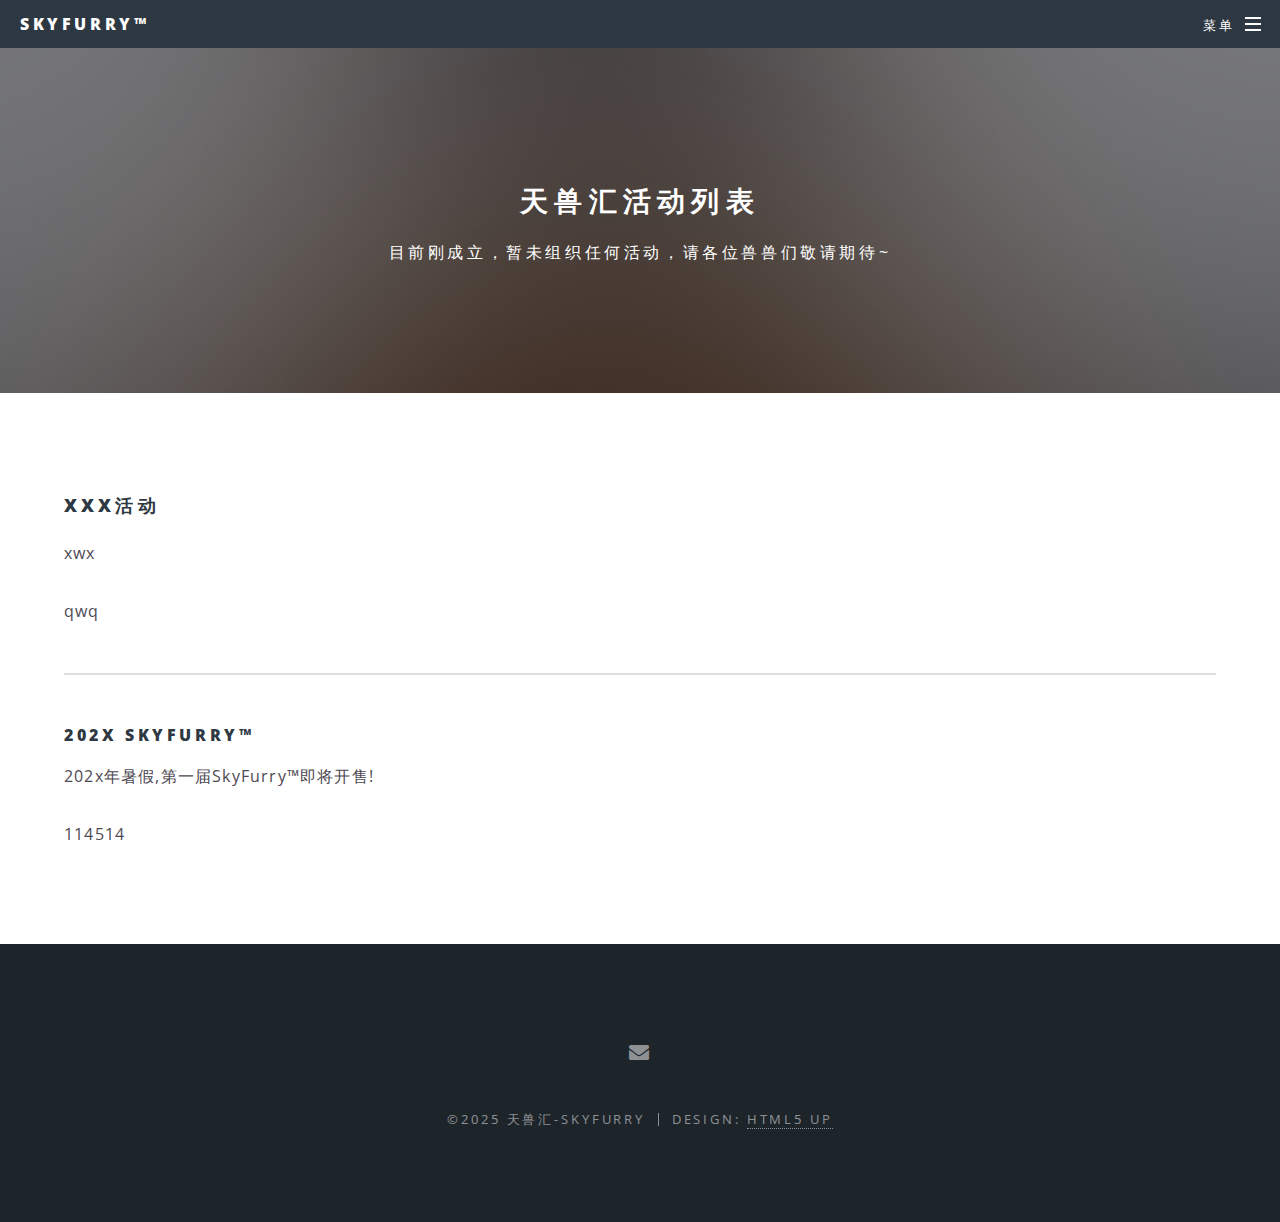
==== events.html @ ba23d1d7 "Update" ====
<!DOCTYPE HTML>
<!--
	Spectral by HTML5 UP
	html5up.net | @ajlkn
	Free for personal and commercial use under the CCA 3.0 license (html5up.net/license)
-->
<html>
	<head>
		<title>Generic - Spectral by HTML5 UP</title>
		<meta charset="utf-8" />
		<meta name="viewport" content="width=device-width, initial-scale=1, user-scalable=no" />
		<link rel="stylesheet" href="assets/css/main.css" />
		<noscript><link rel="stylesheet" href="assets/css/noscript.css" /></noscript>
	</head>
	<body class="is-preload">

		<!-- Page Wrapper -->
			<div id="page-wrapper">

				<!-- Header -->
					<header id="header">
						<h1><a href="index.html">SkyFurry™</a></h1>
						<nav id="nav">
							<ul>
								<li class="special">
									<a href="#menu" class="menuToggle"><span>菜单</span></a>
									<div id="menu">
										<ul>
											<li><a href="index.html">主页</a></li>
											<li><a href="events.html">活动</a></li>
											<li><a href="/photo">官方返图</a></li>
											<li><a href="#">关于我们</a></li>
										</ul>
									</div>
								</li>
							</ul>
						</nav>
					</header>

				<!-- Main -->
					<article id="main">
						<header>
							<h2>天兽汇活动列表</h2>
							<p>目前刚成立，暂未组织任何活动，请各位兽兽们敬请期待~</p>
						</header>
						<section class="wrapper style5">
							<div class="inner">

								<h3>xxx活动</h3>
								<p>xwx</p>

								<p>qwq</p>

								<hr />

								<h4>202x SkyFurry™</h4>
								<p>202x年暑假,第一届SkyFurry™即将开售!</p>

								<p>114514</p>

							</div>
						</section>
					</article>

				<!-- Footer -->
				<footer id="footer">
					<ul class="icons">
						<li><a href="mailto:tiking@skyfurry.cn" class="icon solid fa-envelope"><span class="label">Email</span></a></li>
					</ul>
					<ul class="copyright">
						<li>&copy;2025 天兽汇-SkyFurry</li><li>Design: <a href="http://html5up.net">HTML5 UP</a></li>
					</ul>
				</footer>

			</div>

		<!-- Scripts -->
			<script src="assets/js/jquery.min.js"></script>
			<script src="assets/js/jquery.scrollex.min.js"></script>
			<script src="assets/js/jquery.scrolly.min.js"></script>
			<script src="assets/js/browser.min.js"></script>
			<script src="assets/js/breakpoints.min.js"></script>
			<script src="assets/js/util.js"></script>
			<script src="assets/js/main.js"></script>

	</body>
</html>
---- assets/css/main.css ----
@import url(fontawesome-all.min.css);
@import url("https://fonts.googleapis.com/css?family=Open+Sans:400,400italic,600,600italic,800,800italic");

/*
	Spectral by HTML5 UP
	html5up.net | @ajlkn
	Free for personal and commercial use under the CCA 3.0 license (html5up.net/license)
*/

html, body, div, span, applet, object,
iframe, h1, h2, h3, h4, h5, h6, p, blockquote,
pre, a, abbr, acronym, address, big, cite,
code, del, dfn, em, img, ins, kbd, q, s, samp,
small, strike, strong, sub, sup, tt, var, b,
u, i, center, dl, dt, dd, ol, ul, li, fieldset,
form, label, legend, table, caption, tbody,
tfoot, thead, tr, th, td, article, aside,
canvas, details, embed, figure, figcaption,
footer, header, hgroup, menu, nav, output, ruby,
section, summary, time, mark, audio, video {
	margin: 0;
	padding: 0;
	border: 0;
	font-size: 100%;
	font: inherit;
	vertical-align: baseline;}

article, aside, details, figcaption, figure,
footer, header, hgroup, menu, nav, section {
	display: block;}

body {
	line-height: 1;
}

ol, ul {
	list-style: none;
}

blockquote, q {
	quotes: none;
}

	blockquote:before, blockquote:after, q:before, q:after {
		content: '';
		content: none;
	}

table {
	border-collapse: collapse;
	border-spacing: 0;
}

body {
	-webkit-text-size-adjust: none;
}

mark {
	background-color: transparent;
	color: inherit;
}

input::-moz-focus-inner {
	border: 0;
	padding: 0;
}

input, select, textarea {
	-moz-appearance: none;
	-webkit-appearance: none;
	-ms-appearance: none;
	appearance: none;
}

/* Basic */

	@-ms-viewport {
		width: device-width;
	}

	html {
		box-sizing: border-box;
	}

	*, *:before, *:after {
		box-sizing: inherit;
	}

	body {
		background: #2e3842;
	}

		body.is-preload *, body.is-preload *:before, body.is-preload *:after {
			-moz-animation: none !important;
			-webkit-animation: none !important;
			-ms-animation: none !important;
			animation: none !important;
			-moz-transition: none !important;
			-webkit-transition: none !important;
			-ms-transition: none !important;
			transition: none !important;
		}

	body, input, select, textarea {
		color: #fff;
		font-family: "Open Sans", Helvetica, sans-serif;
		font-size: 15pt;
		font-weight: 400;
		letter-spacing: 0.075em;
		line-height: 1.65em;
	}

		@media screen and (max-width: 1680px) {

			body, input, select, textarea {
				font-size: 13pt;
			}

		}

		@media screen and (max-width: 1280px) {

			body, input, select, textarea {
				font-size: 12pt;
			}

		}

		@media screen and (max-width: 736px) {

			body, input, select, textarea {
				font-size: 11pt;
				letter-spacing: 0.0375em;
			}

		}

	a {
		-moz-transition: color 0.2s ease, border-bottom-color 0.2s ease;
		-webkit-transition: color 0.2s ease, border-bottom-color 0.2s ease;
		-ms-transition: color 0.2s ease, border-bottom-color 0.2s ease;
		transition: color 0.2s ease, border-bottom-color 0.2s ease;
		border-bottom: dotted 1px;
		color: inherit;
		text-decoration: none;
	}

		a:hover {
			border-bottom-color: transparent;
		}

	strong, b {
		color: #fff;
		font-weight: 600;
	}

	em, i {
		font-style: italic;
	}

	p {
		margin: 0 0 2em 0;
	}

	h1, h2, h3, h4, h5, h6 {
		color: #fff;
		font-weight: 800;
		letter-spacing: 0.225em;
		line-height: 1em;
		margin: 0 0 1em 0;
		text-transform: uppercase;
	}

		h1 a, h2 a, h3 a, h4 a, h5 a, h6 a {
			color: inherit;
			text-decoration: none;
		}

	h2 {
		font-size: 1.35em;
		line-height: 1.75em;
	}

		@media screen and (max-width: 736px) {

			h2 {
				font-size: 1.1em;
				line-height: 1.65em;
			}

		}

	h3 {
		font-size: 1.15em;
		line-height: 1.75em;
	}

		@media screen and (max-width: 736px) {

			h3 {
				font-size: 1em;
				line-height: 1.65em;
			}

		}

	h4 {
		font-size: 1em;
		line-height: 1.5em;
	}

	h5 {
		font-size: 0.8em;
		line-height: 1.5em;
	}

	h6 {
		font-size: 0.7em;
		line-height: 1.5em;
	}

	sub {
		font-size: 0.8em;
		position: relative;
		top: 0.5em;
	}

	sup {
		font-size: 0.8em;
		position: relative;
		top: -0.5em;
	}

	hr {
		border: 0;
		border-bottom: solid 2px #fff;
		margin: 3em 0;
	}

		hr.major {
			margin: 4.5em 0;
		}

	blockquote {
		border-left: solid 4px #fff;
		font-style: italic;
		margin: 0 0 2em 0;
		padding: 0.5em 0 0.5em 2em;
	}

	code {
		background: rgba(144, 144, 144, 0.25);
		border-radius: 3px;
		font-family: "Courier New", monospace;
		font-size: 0.9em;
		letter-spacing: 0;
		margin: 0 0.25em;
		padding: 0.25em 0.65em;
	}

	pre {
		-webkit-overflow-scrolling: touch;
		font-family: "Courier New", monospace;
		font-size: 0.9em;
		margin: 0 0 2em 0;
	}

		pre code {
			display: block;
			line-height: 1.75em;
			padding: 1em 1.5em;
			overflow-x: auto;
		}

	.align-left {
		text-align: left;
	}

	.align-center {
		text-align: center;
	}

	.align-right {
		text-align: right;
	}

/* Row */

	.row {
		display: flex;
		flex-wrap: wrap;
		box-sizing: border-box;
		align-items: stretch;
	}

		.row > * {
			box-sizing: border-box;
		}

		.row.gtr-uniform > * > :last-child {
			margin-bottom: 0;
		}

		.row.aln-left {
			justify-content: flex-start;
		}

		.row.aln-center {
			justify-content: center;
		}

		.row.aln-right {
			justify-content: flex-end;
		}

		.row.aln-top {
			align-items: flex-start;
		}

		.row.aln-middle {
			align-items: center;
		}

		.row.aln-bottom {
			align-items: flex-end;
		}

		.row > .imp {
			order: -1;
		}

		.row > .col-1 {
			width: 8.33333%;
		}

		.row > .off-1 {
			margin-left: 8.33333%;
		}

		.row > .col-2 {
			width: 16.66667%;
		}

		.row > .off-2 {
			margin-left: 16.66667%;
		}

		.row > .col-3 {
			width: 25%;
		}

		.row > .off-3 {
			margin-left: 25%;
		}

		.row > .col-4 {
			width: 33.33333%;
		}

		.row > .off-4 {
			margin-left: 33.33333%;
		}

		.row > .col-5 {
			width: 41.66667%;
		}

		.row > .off-5 {
			margin-left: 41.66667%;
		}

		.row > .col-6 {
			width: 50%;
		}

		.row > .off-6 {
			margin-left: 50%;
		}

		.row > .col-7 {
			width: 58.33333%;
		}

		.row > .off-7 {
			margin-left: 58.33333%;
		}

		.row > .col-8 {
			width: 66.66667%;
		}

		.row > .off-8 {
			margin-left: 66.66667%;
		}

		.row > .col-9 {
			width: 75%;
		}

		.row > .off-9 {
			margin-left: 75%;
		}

		.row > .col-10 {
			width: 83.33333%;
		}

		.row > .off-10 {
			margin-left: 83.33333%;
		}

		.row > .col-11 {
			width: 91.66667%;
		}

		.row > .off-11 {
			margin-left: 91.66667%;
		}

		.row > .col-12 {
			width: 100%;
		}

		.row > .off-12 {
			margin-left: 100%;
		}

		.row.gtr-0 {
			margin-top: 0;
			margin-left: 0em;
		}

			.row.gtr-0 > * {
				padding: 0 0 0 0em;
			}

			.row.gtr-0.gtr-uniform {
				margin-top: 0em;
			}

				.row.gtr-0.gtr-uniform > * {
					padding-top: 0em;
				}

		.row.gtr-25 {
			margin-top: 0;
			margin-left: -0.375em;
		}

			.row.gtr-25 > * {
				padding: 0 0 0 0.375em;
			}

			.row.gtr-25.gtr-uniform {
				margin-top: -0.375em;
			}

				.row.gtr-25.gtr-uniform > * {
					padding-top: 0.375em;
				}

		.row.gtr-50 {
			margin-top: 0;
			margin-left: -0.75em;
		}

			.row.gtr-50 > * {
				padding: 0 0 0 0.75em;
			}

			.row.gtr-50.gtr-uniform {
				margin-top: -0.75em;
			}

				.row.gtr-50.gtr-uniform > * {
					padding-top: 0.75em;
				}

		.row {
			margin-top: 0;
			margin-left: -1.5em;
		}

			.row > * {
				padding: 0 0 0 1.5em;
			}

			.row.gtr-uniform {
				margin-top: -1.5em;
			}

				.row.gtr-uniform > * {
					padding-top: 1.5em;
				}

		.row.gtr-150 {
			margin-top: 0;
			margin-left: -2.25em;
		}

			.row.gtr-150 > * {
				padding: 0 0 0 2.25em;
			}

			.row.gtr-150.gtr-uniform {
				margin-top: -2.25em;
			}

				.row.gtr-150.gtr-uniform > * {
					padding-top: 2.25em;
				}

		.row.gtr-200 {
			margin-top: 0;
			margin-left: -3em;
		}

			.row.gtr-200 > * {
				padding: 0 0 0 3em;
			}

			.row.gtr-200.gtr-uniform {
				margin-top: -3em;
			}

				.row.gtr-200.gtr-uniform > * {
					padding-top: 3em;
				}

		@media screen and (max-width: 1680px) {

			.row {
				display: flex;
				flex-wrap: wrap;
				box-sizing: border-box;
				align-items: stretch;
			}

				.row > * {
					box-sizing: border-box;
				}

				.row.gtr-uniform > * > :last-child {
					margin-bottom: 0;
				}

				.row.aln-left {
					justify-content: flex-start;
				}

				.row.aln-center {
					justify-content: center;
				}

				.row.aln-right {
					justify-content: flex-end;
				}

				.row.aln-top {
					align-items: flex-start;
				}

				.row.aln-middle {
					align-items: center;
				}

				.row.aln-bottom {
					align-items: flex-end;
				}

				.row > .imp-xlarge {
					order: -1;
				}

				.row > .col-1-xlarge {
					width: 8.33333%;
				}

				.row > .off-1-xlarge {
					margin-left: 8.33333%;
				}

				.row > .col-2-xlarge {
					width: 16.66667%;
				}

				.row > .off-2-xlarge {
					margin-left: 16.66667%;
				}

				.row > .col-3-xlarge {
					width: 25%;
				}

				.row > .off-3-xlarge {
					margin-left: 25%;
				}

				.row > .col-4-xlarge {
					width: 33.33333%;
				}

				.row > .off-4-xlarge {
					margin-left: 33.33333%;
				}

				.row > .col-5-xlarge {
					width: 41.66667%;
				}

				.row > .off-5-xlarge {
					margin-left: 41.66667%;
				}

				.row > .col-6-xlarge {
					width: 50%;
				}

				.row > .off-6-xlarge {
					margin-left: 50%;
				}

				.row > .col-7-xlarge {
					width: 58.33333%;
				}

				.row > .off-7-xlarge {
					margin-left: 58.33333%;
				}

				.row > .col-8-xlarge {
					width: 66.66667%;
				}

				.row > .off-8-xlarge {
					margin-left: 66.66667%;
				}

				.row > .col-9-xlarge {
					width: 75%;
				}

				.row > .off-9-xlarge {
					margin-left: 75%;
				}

				.row > .col-10-xlarge {
					width: 83.33333%;
				}

				.row > .off-10-xlarge {
					margin-left: 83.33333%;
				}

				.row > .col-11-xlarge {
					width: 91.66667%;
				}

				.row > .off-11-xlarge {
					margin-left: 91.66667%;
				}

				.row > .col-12-xlarge {
					width: 100%;
				}

				.row > .off-12-xlarge {
					margin-left: 100%;
				}

				.row.gtr-0 {
					margin-top: 0;
					margin-left: 0em;
				}

					.row.gtr-0 > * {
						padding: 0 0 0 0em;
					}

					.row.gtr-0.gtr-uniform {
						margin-top: 0em;
					}

						.row.gtr-0.gtr-uniform > * {
							padding-top: 0em;
						}

				.row.gtr-25 {
					margin-top: 0;
					margin-left: -0.375em;
				}

					.row.gtr-25 > * {
						padding: 0 0 0 0.375em;
					}

					.row.gtr-25.gtr-uniform {
						margin-top: -0.375em;
					}

						.row.gtr-25.gtr-uniform > * {
							padding-top: 0.375em;
						}

				.row.gtr-50 {
					margin-top: 0;
					margin-left: -0.75em;
				}

					.row.gtr-50 > * {
						padding: 0 0 0 0.75em;
					}

					.row.gtr-50.gtr-uniform {
						margin-top: -0.75em;
					}

						.row.gtr-50.gtr-uniform > * {
							padding-top: 0.75em;
						}

				.row {
					margin-top: 0;
					margin-left: -1.5em;
				}

					.row > * {
						padding: 0 0 0 1.5em;
					}

					.row.gtr-uniform {
						margin-top: -1.5em;
					}

						.row.gtr-uniform > * {
							padding-top: 1.5em;
						}

				.row.gtr-150 {
					margin-top: 0;
					margin-left: -2.25em;
				}

					.row.gtr-150 > * {
						padding: 0 0 0 2.25em;
					}

					.row.gtr-150.gtr-uniform {
						margin-top: -2.25em;
					}

						.row.gtr-150.gtr-uniform > * {
							padding-top: 2.25em;
						}

				.row.gtr-200 {
					margin-top: 0;
					margin-left: -3em;
				}

					.row.gtr-200 > * {
						padding: 0 0 0 3em;
					}

					.row.gtr-200.gtr-uniform {
						margin-top: -3em;
					}

						.row.gtr-200.gtr-uniform > * {
							padding-top: 3em;
						}

		}

		@media screen and (max-width: 1280px) {

			.row {
				display: flex;
				flex-wrap: wrap;
				box-sizing: border-box;
				align-items: stretch;
			}

				.row > * {
					box-sizing: border-box;
				}

				.row.gtr-uniform > * > :last-child {
					margin-bottom: 0;
				}

				.row.aln-left {
					justify-content: flex-start;
				}

				.row.aln-center {
					justify-content: center;
				}

				.row.aln-right {
					justify-content: flex-end;
				}

				.row.aln-top {
					align-items: flex-start;
				}

				.row.aln-middle {
					align-items: center;
				}

				.row.aln-bottom {
					align-items: flex-end;
				}

				.row > .imp-large {
					order: -1;
				}

				.row > .col-1-large {
					width: 8.33333%;
				}

				.row > .off-1-large {
					margin-left: 8.33333%;
				}

				.row > .col-2-large {
					width: 16.66667%;
				}

				.row > .off-2-large {
					margin-left: 16.66667%;
				}

				.row > .col-3-large {
					width: 25%;
				}

				.row > .off-3-large {
					margin-left: 25%;
				}

				.row > .col-4-large {
					width: 33.33333%;
				}

				.row > .off-4-large {
					margin-left: 33.33333%;
				}

				.row > .col-5-large {
					width: 41.66667%;
				}

				.row > .off-5-large {
					margin-left: 41.66667%;
				}

				.row > .col-6-large {
					width: 50%;
				}

				.row > .off-6-large {
					margin-left: 50%;
				}

				.row > .col-7-large {
					width: 58.33333%;
				}

				.row > .off-7-large {
					margin-left: 58.33333%;
				}

				.row > .col-8-large {
					width: 66.66667%;
				}

				.row > .off-8-large {
					margin-left: 66.66667%;
				}

				.row > .col-9-large {
					width: 75%;
				}

				.row > .off-9-large {
					margin-left: 75%;
				}

				.row > .col-10-large {
					width: 83.33333%;
				}

				.row > .off-10-large {
					margin-left: 83.33333%;
				}

				.row > .col-11-large {
					width: 91.66667%;
				}

				.row > .off-11-large {
					margin-left: 91.66667%;
				}

				.row > .col-12-large {
					width: 100%;
				}

				.row > .off-12-large {
					margin-left: 100%;
				}

				.row.gtr-0 {
					margin-top: 0;
					margin-left: 0em;
				}

					.row.gtr-0 > * {
						padding: 0 0 0 0em;
					}

					.row.gtr-0.gtr-uniform {
						margin-top: 0em;
					}

						.row.gtr-0.gtr-uniform > * {
							padding-top: 0em;
						}

				.row.gtr-25 {
					margin-top: 0;
					margin-left: -0.375em;
				}

					.row.gtr-25 > * {
						padding: 0 0 0 0.375em;
					}

					.row.gtr-25.gtr-uniform {
						margin-top: -0.375em;
					}

						.row.gtr-25.gtr-uniform > * {
							padding-top: 0.375em;
						}

				.row.gtr-50 {
					margin-top: 0;
					margin-left: -0.75em;
				}

					.row.gtr-50 > * {
						padding: 0 0 0 0.75em;
					}

					.row.gtr-50.gtr-uniform {
						margin-top: -0.75em;
					}

						.row.gtr-50.gtr-uniform > * {
							padding-top: 0.75em;
						}

				.row {
					margin-top: 0;
					margin-left: -1.5em;
				}

					.row > * {
						padding: 0 0 0 1.5em;
					}

					.row.gtr-uniform {
						margin-top: -1.5em;
					}

						.row.gtr-uniform > * {
							padding-top: 1.5em;
						}

				.row.gtr-150 {
					margin-top: 0;
					margin-left: -2.25em;
				}

					.row.gtr-150 > * {
						padding: 0 0 0 2.25em;
					}

					.row.gtr-150.gtr-uniform {
						margin-top: -2.25em;
					}

						.row.gtr-150.gtr-uniform > * {
							padding-top: 2.25em;
						}

				.row.gtr-200 {
					margin-top: 0;
					margin-left: -3em;
				}

					.row.gtr-200 > * {
						padding: 0 0 0 3em;
					}

					.row.gtr-200.gtr-uniform {
						margin-top: -3em;
					}

						.row.gtr-200.gtr-uniform > * {
							padding-top: 3em;
						}

		}

		@media screen and (max-width: 980px) {

			.row {
				display: flex;
				flex-wrap: wrap;
				box-sizing: border-box;
				align-items: stretch;
			}

				.row > * {
					box-sizing: border-box;
				}

				.row.gtr-uniform > * > :last-child {
					margin-bottom: 0;
				}

				.row.aln-left {
					justify-content: flex-start;
				}

				.row.aln-center {
					justify-content: center;
				}

				.row.aln-right {
					justify-content: flex-end;
				}

				.row.aln-top {
					align-items: flex-start;
				}

				.row.aln-middle {
					align-items: center;
				}

				.row.aln-bottom {
					align-items: flex-end;
				}

				.row > .imp-medium {
					order: -1;
				}

				.row > .col-1-medium {
					width: 8.33333%;
				}

				.row > .off-1-medium {
					margin-left: 8.33333%;
				}

				.row > .col-2-medium {
					width: 16.66667%;
				}

				.row > .off-2-medium {
					margin-left: 16.66667%;
				}

				.row > .col-3-medium {
					width: 25%;
				}

				.row > .off-3-medium {
					margin-left: 25%;
				}

				.row > .col-4-medium {
					width: 33.33333%;
				}

				.row > .off-4-medium {
					margin-left: 33.33333%;
				}

				.row > .col-5-medium {
					width: 41.66667%;
				}

				.row > .off-5-medium {
					margin-left: 41.66667%;
				}

				.row > .col-6-medium {
					width: 50%;
				}

				.row > .off-6-medium {
					margin-left: 50%;
				}

				.row > .col-7-medium {
					width: 58.33333%;
				}

				.row > .off-7-medium {
					margin-left: 58.33333%;
				}

				.row > .col-8-medium {
					width: 66.66667%;
				}

				.row > .off-8-medium {
					margin-left: 66.66667%;
				}

				.row > .col-9-medium {
					width: 75%;
				}

				.row > .off-9-medium {
					margin-left: 75%;
				}

				.row > .col-10-medium {
					width: 83.33333%;
				}

				.row > .off-10-medium {
					margin-left: 83.33333%;
				}

				.row > .col-11-medium {
					width: 91.66667%;
				}

				.row > .off-11-medium {
					margin-left: 91.66667%;
				}

				.row > .col-12-medium {
					width: 100%;
				}

				.row > .off-12-medium {
					margin-left: 100%;
				}

				.row.gtr-0 {
					margin-top: 0;
					margin-left: 0em;
				}

					.row.gtr-0 > * {
						padding: 0 0 0 0em;
					}

					.row.gtr-0.gtr-uniform {
						margin-top: 0em;
					}

						.row.gtr-0.gtr-uniform > * {
							padding-top: 0em;
						}

				.row.gtr-25 {
					margin-top: 0;
					margin-left: -0.375em;
				}

					.row.gtr-25 > * {
						padding: 0 0 0 0.375em;
					}

					.row.gtr-25.gtr-uniform {
						margin-top: -0.375em;
					}

						.row.gtr-25.gtr-uniform > * {
							padding-top: 0.375em;
						}

				.row.gtr-50 {
					margin-top: 0;
					margin-left: -0.75em;
				}

					.row.gtr-50 > * {
						padding: 0 0 0 0.75em;
					}

					.row.gtr-50.gtr-uniform {
						margin-top: -0.75em;
					}

						.row.gtr-50.gtr-uniform > * {
							padding-top: 0.75em;
						}

				.row {
					margin-top: 0;
					margin-left: -1.5em;
				}

					.row > * {
						padding: 0 0 0 1.5em;
					}

					.row.gtr-uniform {
						margin-top: -1.5em;
					}

						.row.gtr-uniform > * {
							padding-top: 1.5em;
						}

				.row.gtr-150 {
					margin-top: 0;
					margin-left: -2.25em;
				}

					.row.gtr-150 > * {
						padding: 0 0 0 2.25em;
					}

					.row.gtr-150.gtr-uniform {
						margin-top: -2.25em;
					}

						.row.gtr-150.gtr-uniform > * {
							padding-top: 2.25em;
						}

				.row.gtr-200 {
					margin-top: 0;
					margin-left: -3em;
				}

					.row.gtr-200 > * {
						padding: 0 0 0 3em;
					}

					.row.gtr-200.gtr-uniform {
						margin-top: -3em;
					}

						.row.gtr-200.gtr-uniform > * {
							padding-top: 3em;
						}

		}

		@media screen and (max-width: 736px) {

			.row {
				display: flex;
				flex-wrap: wrap;
				box-sizing: border-box;
				align-items: stretch;
			}

				.row > * {
					box-sizing: border-box;
				}

				.row.gtr-uniform > * > :last-child {
					margin-bottom: 0;
				}

				.row.aln-left {
					justify-content: flex-start;
				}

				.row.aln-center {
					justify-content: center;
				}

				.row.aln-right {
					justify-content: flex-end;
				}

				.row.aln-top {
					align-items: flex-start;
				}

				.row.aln-middle {
					align-items: center;
				}

				.row.aln-bottom {
					align-items: flex-end;
				}

				.row > .imp-small {
					order: -1;
				}

				.row > .col-1-small {
					width: 8.33333%;
				}

				.row > .off-1-small {
					margin-left: 8.33333%;
				}

				.row > .col-2-small {
					width: 16.66667%;
				}

				.row > .off-2-small {
					margin-left: 16.66667%;
				}

				.row > .col-3-small {
					width: 25%;
				}

				.row > .off-3-small {
					margin-left: 25%;
				}

				.row > .col-4-small {
					width: 33.33333%;
				}

				.row > .off-4-small {
					margin-left: 33.33333%;
				}

				.row > .col-5-small {
					width: 41.66667%;
				}

				.row > .off-5-small {
					margin-left: 41.66667%;
				}

				.row > .col-6-small {
					width: 50%;
				}

				.row > .off-6-small {
					margin-left: 50%;
				}

				.row > .col-7-small {
					width: 58.33333%;
				}

				.row > .off-7-small {
					margin-left: 58.33333%;
				}

				.row > .col-8-small {
					width: 66.66667%;
				}

				.row > .off-8-small {
					margin-left: 66.66667%;
				}

				.row > .col-9-small {
					width: 75%;
				}

				.row > .off-9-small {
					margin-left: 75%;
				}

				.row > .col-10-small {
					width: 83.33333%;
				}

				.row > .off-10-small {
					margin-left: 83.33333%;
				}

				.row > .col-11-small {
					width: 91.66667%;
				}

				.row > .off-11-small {
					margin-left: 91.66667%;
				}

				.row > .col-12-small {
					width: 100%;
				}

				.row > .off-12-small {
					margin-left: 100%;
				}

				.row.gtr-0 {
					margin-top: 0;
					margin-left: 0em;
				}

					.row.gtr-0 > * {
						padding: 0 0 0 0em;
					}

					.row.gtr-0.gtr-uniform {
						margin-top: 0em;
					}

						.row.gtr-0.gtr-uniform > * {
							padding-top: 0em;
						}

				.row.gtr-25 {
					margin-top: 0;
					margin-left: -0.375em;
				}

					.row.gtr-25 > * {
						padding: 0 0 0 0.375em;
					}

					.row.gtr-25.gtr-uniform {
						margin-top: -0.375em;
					}

						.row.gtr-25.gtr-uniform > * {
							padding-top: 0.375em;
						}

				.row.gtr-50 {
					margin-top: 0;
					margin-left: -0.75em;
				}

					.row.gtr-50 > * {
						padding: 0 0 0 0.75em;
					}

					.row.gtr-50.gtr-uniform {
						margin-top: -0.75em;
					}

						.row.gtr-50.gtr-uniform > * {
							padding-top: 0.75em;
						}

				.row {
					margin-top: 0;
					margin-left: -1.5em;
				}

					.row > * {
						padding: 0 0 0 1.5em;
					}

					.row.gtr-uniform {
						margin-top: -1.5em;
					}

						.row.gtr-uniform > * {
							padding-top: 1.5em;
						}

				.row.gtr-150 {
					margin-top: 0;
					margin-left: -2.25em;
				}

					.row.gtr-150 > * {
						padding: 0 0 0 2.25em;
					}

					.row.gtr-150.gtr-uniform {
						margin-top: -2.25em;
					}

						.row.gtr-150.gtr-uniform > * {
							padding-top: 2.25em;
						}

				.row.gtr-200 {
					margin-top: 0;
					margin-left: -3em;
				}

					.row.gtr-200 > * {
						padding: 0 0 0 3em;
					}

					.row.gtr-200.gtr-uniform {
						margin-top: -3em;
					}

						.row.gtr-200.gtr-uniform > * {
							padding-top: 3em;
						}

		}

		@media screen and (max-width: 480px) {

			.row {
				display: flex;
				flex-wrap: wrap;
				box-sizing: border-box;
				align-items: stretch;
			}

				.row > * {
					box-sizing: border-box;
				}

				.row.gtr-uniform > * > :last-child {
					margin-bottom: 0;
				}

				.row.aln-left {
					justify-content: flex-start;
				}

				.row.aln-center {
					justify-content: center;
				}

				.row.aln-right {
					justify-content: flex-end;
				}

				.row.aln-top {
					align-items: flex-start;
				}

				.row.aln-middle {
					align-items: center;
				}

				.row.aln-bottom {
					align-items: flex-end;
				}

				.row > .imp-xsmall {
					order: -1;
				}

				.row > .col-1-xsmall {
					width: 8.33333%;
				}

				.row > .off-1-xsmall {
					margin-left: 8.33333%;
				}

				.row > .col-2-xsmall {
					width: 16.66667%;
				}

				.row > .off-2-xsmall {
					margin-left: 16.66667%;
				}

				.row > .col-3-xsmall {
					width: 25%;
				}

				.row > .off-3-xsmall {
					margin-left: 25%;
				}

				.row > .col-4-xsmall {
					width: 33.33333%;
				}

				.row > .off-4-xsmall {
					margin-left: 33.33333%;
				}

				.row > .col-5-xsmall {
					width: 41.66667%;
				}

				.row > .off-5-xsmall {
					margin-left: 41.66667%;
				}

				.row > .col-6-xsmall {
					width: 50%;
				}

				.row > .off-6-xsmall {
					margin-left: 50%;
				}

				.row > .col-7-xsmall {
					width: 58.33333%;
				}

				.row > .off-7-xsmall {
					margin-left: 58.33333%;
				}

				.row > .col-8-xsmall {
					width: 66.66667%;
				}

				.row > .off-8-xsmall {
					margin-left: 66.66667%;
				}

				.row > .col-9-xsmall {
					width: 75%;
				}

				.row > .off-9-xsmall {
					margin-left: 75%;
				}

				.row > .col-10-xsmall {
					width: 83.33333%;
				}

				.row > .off-10-xsmall {
					margin-left: 83.33333%;
				}

				.row > .col-11-xsmall {
					width: 91.66667%;
				}

				.row > .off-11-xsmall {
					margin-left: 91.66667%;
				}

				.row > .col-12-xsmall {
					width: 100%;
				}

				.row > .off-12-xsmall {
					margin-left: 100%;
				}

				.row.gtr-0 {
					margin-top: 0;
					margin-left: 0em;
				}

					.row.gtr-0 > * {
						padding: 0 0 0 0em;
					}

					.row.gtr-0.gtr-uniform {
						margin-top: 0em;
					}

						.row.gtr-0.gtr-uniform > * {
							padding-top: 0em;
						}

				.row.gtr-25 {
					margin-top: 0;
					margin-left: -0.375em;
				}

					.row.gtr-25 > * {
						padding: 0 0 0 0.375em;
					}

					.row.gtr-25.gtr-uniform {
						margin-top: -0.375em;
					}

						.row.gtr-25.gtr-uniform > * {
							padding-top: 0.375em;
						}

				.row.gtr-50 {
					margin-top: 0;
					margin-left: -0.75em;
				}

					.row.gtr-50 > * {
						padding: 0 0 0 0.75em;
					}

					.row.gtr-50.gtr-uniform {
						margin-top: -0.75em;
					}

						.row.gtr-50.gtr-uniform > * {
							padding-top: 0.75em;
						}

				.row {
					margin-top: 0;
					margin-left: -1.5em;
				}

					.row > * {
						padding: 0 0 0 1.5em;
					}

					.row.gtr-uniform {
						margin-top: -1.5em;
					}

						.row.gtr-uniform > * {
							padding-top: 1.5em;
						}

				.row.gtr-150 {
					margin-top: 0;
					margin-left: -2.25em;
				}

					.row.gtr-150 > * {
						padding: 0 0 0 2.25em;
					}

					.row.gtr-150.gtr-uniform {
						margin-top: -2.25em;
					}

						.row.gtr-150.gtr-uniform > * {
							padding-top: 2.25em;
						}

				.row.gtr-200 {
					margin-top: 0;
					margin-left: -3em;
				}

					.row.gtr-200 > * {
						padding: 0 0 0 3em;
					}

					.row.gtr-200.gtr-uniform {
						margin-top: -3em;
					}

						.row.gtr-200.gtr-uniform > * {
							padding-top: 3em;
						}

		}

/* Section/Article */

	section.special, article.special {
		text-align: center;
	}

	header p {
		color: rgba(255, 255, 255, 0.5);
		position: relative;
		top: -0.25em;
	}

	header h3 + p {
		font-size: 1.1em;
	}

	header h4 + p,
	header h5 + p,
	header h6 + p {
		font-size: 0.9em;
	}

	header.major {
		margin: 0 0 3.5em 0;
	}

		header.major h2, header.major h3, header.major h4, header.major h5, header.major h6 {
			border-bottom: solid 2px #fff;
			display: inline-block;
			padding-bottom: 1em;
			position: relative;
		}

			header.major h2:after, header.major h3:after, header.major h4:after, header.major h5:after, header.major h6:after {
				content: '';
				display: block;
				height: 1px;
			}

		header.major p {
			color: #fff;
			top: 0;
		}

		@media screen and (max-width: 736px) {

			header.major {
				margin: 0 0 2em 0;
			}

		}

	@media screen and (max-width: 980px) {

		header br {
			display: none;
		}

	}

/* Form */

	form {
		margin: 0 0 2em 0;
	}

	label {
		color: #fff;
		display: block;
		font-size: 0.9em;
		font-weight: 600;
		margin: 0 0 1em 0;
	}

	input[type="text"],
	input[type="password"],
	input[type="email"],
	select,
	textarea {
		-moz-appearance: none;
		-webkit-appearance: none;
		-ms-appearance: none;
		appearance: none;
		background-color: rgba(144, 144, 144, 0.25);
		border-radius: 3px;
		border: none;
		color: inherit;
		display: block;
		outline: 0;
		padding: 0 1em;
		text-decoration: none;
		width: 100%;
	}

		input[type="text"]:invalid,
		input[type="password"]:invalid,
		input[type="email"]:invalid,
		select:invalid,
		textarea:invalid {
			box-shadow: none;
		}

		input[type="text"]:focus,
		input[type="password"]:focus,
		input[type="email"]:focus,
		select:focus,
		textarea:focus {
			box-shadow: 0 0 0 2px #21b2a6;
		}

	select {
		background-size: 1.25em;
		background-repeat: no-repeat;
		background-position: calc(100% - 1em) center;
		height: 2.75em;
		padding-right: 2.75em;
		text-overflow: ellipsis;
	}

		select:focus::-ms-value {
			background-color: transparent;
		}

		select::-ms-expand {
			display: none;
		}

	input[type="text"],
	input[type="password"],
	input[type="email"],
	select {
		height: 2.75em;
	}

	textarea {
		padding: 0.75em 1em;
	}

	input[type="checkbox"],
	input[type="radio"] {
		-moz-appearance: none;
		-webkit-appearance: none;
		-ms-appearance: none;
		appearance: none;
		display: block;
		float: left;
		margin-right: -2em;
		opacity: 0;
		width: 1em;
		z-index: -1;
	}

		input[type="checkbox"] + label,
		input[type="radio"] + label {
			text-decoration: none;
			color: #fff;
			cursor: pointer;
			display: inline-block;
			font-size: 1em;
			font-weight: 400;
			padding-left: 2.4em;
			padding-right: 0.75em;
			position: relative;
		}

			input[type="checkbox"] + label:before,
			input[type="radio"] + label:before {
				-moz-osx-font-smoothing: grayscale;
				-webkit-font-smoothing: antialiased;
				display: inline-block;
				font-style: normal;
				font-variant: normal;
				text-rendering: auto;
				line-height: 1;
				text-transform: none !important;
				font-family: 'Font Awesome 5 Free';
				font-weight: 900;
			}

			input[type="checkbox"] + label:before,
			input[type="radio"] + label:before {
				background: rgba(144, 144, 144, 0.25);
				border-radius: 3px;
				content: '';
				display: inline-block;
				font-size: 0.8em;
				height: 2.0625em;
				left: 0;
				line-height: 2.0625em;
				position: absolute;
				text-align: center;
				top: 0;
				width: 2.0625em;
			}

		input[type="checkbox"]:checked + label:before,
		input[type="radio"]:checked + label:before {
			background: #2e3842;
			color: #fff;
			content: '\f00c';
		}

		input[type="checkbox"]:focus + label:before,
		input[type="radio"]:focus + label:before {
			box-shadow: 0 0 0 2px #21b2a6;
		}

	input[type="checkbox"] + label:before {
		border-radius: 3px;
	}

	input[type="radio"] + label:before {
		border-radius: 100%;
	}

	::-webkit-input-placeholder {
		color: rgba(255, 255, 255, 0.5) !important;
		opacity: 1.0;
	}

	:-moz-placeholder {
		color: rgba(255, 255, 255, 0.5) !important;
		opacity: 1.0;
	}

	::-moz-placeholder {
		color: rgba(255, 255, 255, 0.5) !important;
		opacity: 1.0;
	}

	:-ms-input-placeholder {
		color: rgba(255, 255, 255, 0.5) !important;
		opacity: 1.0;
	}

/* Box */

	.box {
		border-radius: 3px;
		border: solid 2px #fff;
		margin-bottom: 2em;
		padding: 1.5em;
	}

		.box > :last-child,
		.box > :last-child > :last-child,
		.box > :last-child > :last-child > :last-child {
			margin-bottom: 0;
		}

		.box.alt {
			border: 0;
			border-radius: 0;
			padding: 0;
		}

/* Icon */

	.icon {
		text-decoration: none;
		border-bottom: none;
		position: relative;
	}

		.icon:before {
			-moz-osx-font-smoothing: grayscale;
			-webkit-font-smoothing: antialiased;
			display: inline-block;
			font-style: normal;
			font-variant: normal;
			text-rendering: auto;
			line-height: 1;
			text-transform: none !important;
			font-family: 'Font Awesome 5 Free';
			font-weight: 400;
		}

		.icon > .label {
			display: none;
		}

		.icon:before {
			line-height: inherit;
		}

		.icon.solid:before {
			font-weight: 900;
		}

		.icon.brands:before {
			font-family: 'Font Awesome 5 Brands';
		}

		.icon.major {
			-moz-transform: rotate(-45deg);
			-webkit-transform: rotate(-45deg);
			-ms-transform: rotate(-45deg);
			transform: rotate(-45deg);
			border-radius: 3px;
			border: solid 2px #fff;
			display: inline-block;
			font-size: 1.35em;
			height: calc(3em + 2px);
			line-height: 3em;
			text-align: center;
			width: calc(3em + 2px);
		}

			.icon.major:before {
				-moz-transform: rotate(45deg);
				-webkit-transform: rotate(45deg);
				-ms-transform: rotate(45deg);
				transform: rotate(45deg);
				display: inline-block;
				font-size: 1.5em;
			}

			@media screen and (max-width: 736px) {

				.icon.major {
					font-size: 1em;
				}

			}

		.icon.style1 {
			color: #00ffcc;
		}

		.icon.style2 {
			color: #00f0ff;
		}

		.icon.style3 {
			color: #76ddff;
		}

/* Image */

	.image {
		border-radius: 3px;
		border: 0;
		display: inline-block;
		position: relative;
	}

		.image img {
			border-radius: 3px;
			display: block;
		}

		.image.left {
			float: left;
			margin: 0 2em 2em 0;
			top: 0.25em;
		}

		.image.right {
			float: right;
			margin: 0 0 2em 2em;
			top: 0.25em;
		}

		.image.left, .image.right {
			max-width: 40%;
		}

			.image.left img, .image.right img {
				width: 100%;
			}

		.image.fit {
			display: block;
			margin: 0 0 2em 0;
			width: 100%;
		}

			.image.fit img {
				width: 100%;
			}

/* List */

	ol {
		list-style: decimal;
		margin: 0 0 2em 0;
		padding-left: 1.25em;
	}

		ol li {
			padding-left: 0.25em;
		}

	ul {
		list-style: disc;
		margin: 0 0 2em 0;
		padding-left: 1em;
	}

		ul li {
			padding-left: 0.5em;
		}

		ul.alt {
			list-style: none;
			padding-left: 0;
		}

			ul.alt li {
				border-top: solid 1px #fff;
				padding: 0.5em 0;
			}

				ul.alt li:first-child {
					border-top: 0;
					padding-top: 0;
				}

	dl {
		margin: 0 0 2em 0;
	}

/* Actions */

	ul.actions {
		display: -moz-flex;
		display: -webkit-flex;
		display: -ms-flex;
		display: flex;
		cursor: default;
		list-style: none;
		margin-left: -1em;
		padding-left: 0;
	}

		ul.actions li {
			padding: 0 0 0 1em;
			vertical-align: middle;
		}

		ul.actions.special {
			-moz-justify-content: center;
			-webkit-justify-content: center;
			-ms-justify-content: center;
			justify-content: center;
			width: 100%;
			margin-left: 0;
		}

			ul.actions.special li:first-child {
				padding-left: 0;
			}

		ul.actions.stacked {
			-moz-flex-direction: column;
			-webkit-flex-direction: column;
			-ms-flex-direction: column;
			flex-direction: column;
			margin-left: 0;
		}

			ul.actions.stacked li {
				padding: 1em 0 0 0;
			}

				ul.actions.stacked li:first-child {
					padding-top: 0;
				}

		ul.actions.fit {
			width: calc(100% + 1em);
		}

			ul.actions.fit li {
				-moz-flex-grow: 1;
				-webkit-flex-grow: 1;
				-ms-flex-grow: 1;
				flex-grow: 1;
				-moz-flex-shrink: 1;
				-webkit-flex-shrink: 1;
				-ms-flex-shrink: 1;
				flex-shrink: 1;
				width: 100%;
			}

				ul.actions.fit li > * {
					width: 100%;
				}

			ul.actions.fit.stacked {
				width: 100%;
			}

		@media screen and (max-width: 480px) {

			ul.actions:not(.fixed) {
				-moz-flex-direction: column;
				-webkit-flex-direction: column;
				-ms-flex-direction: column;
				flex-direction: column;
				margin-left: 0;
				width: 100% !important;
			}

				ul.actions:not(.fixed) li {
					-moz-flex-grow: 1;
					-webkit-flex-grow: 1;
					-ms-flex-grow: 1;
					flex-grow: 1;
					-moz-flex-shrink: 1;
					-webkit-flex-shrink: 1;
					-ms-flex-shrink: 1;
					flex-shrink: 1;
					padding: 1em 0 0 0;
					text-align: center;
					width: 100%;
				}

					ul.actions:not(.fixed) li > * {
						width: 100%;
					}

					ul.actions:not(.fixed) li:first-child {
						padding-top: 0;
					}

					ul.actions:not(.fixed) li input[type="submit"],
					ul.actions:not(.fixed) li input[type="reset"],
					ul.actions:not(.fixed) li input[type="button"],
					ul.actions:not(.fixed) li button,
					ul.actions:not(.fixed) li .button {
						width: 100%;
					}

						ul.actions:not(.fixed) li input[type="submit"].icon:before,
						ul.actions:not(.fixed) li input[type="reset"].icon:before,
						ul.actions:not(.fixed) li input[type="button"].icon:before,
						ul.actions:not(.fixed) li button.icon:before,
						ul.actions:not(.fixed) li .button.icon:before {
							margin-left: -0.5em;
						}

		}

/* Icons */

	ul.icons {
		cursor: default;
		list-style: none;
		padding-left: 0;
	}

		ul.icons li {
			display: inline-block;
			padding: 0 1em 0 0;
		}

			ul.icons li:last-child {
				padding-right: 0 !important;
			}

		ul.icons.major {
			padding: 1em 0;
		}

			ul.icons.major li {
				padding-right: 3.5em;
			}

				@media screen and (max-width: 736px) {

					ul.icons.major li {
						padding: 0 1em !important;
					}

				}

/* Table */

	.table-wrapper {
		-webkit-overflow-scrolling: touch;
		overflow-x: auto;
	}

	table {
		margin: 0 0 2em 0;
		width: 100%;
	}

		table tbody tr {
			border: solid 1px #fff;
			border-left: 0;
			border-right: 0;
		}

			table tbody tr:nth-child(2n + 1) {
				background-color: rgba(144, 144, 144, 0.25);
			}

		table td {
			padding: 0.75em 0.75em;
		}

		table th {
			color: #fff;
			font-size: 0.9em;
			font-weight: 600;
			padding: 0 0.75em 0.75em 0.75em;
			text-align: left;
		}

		table thead {
			border-bottom: solid 2px #fff;
		}

		table tfoot {
			border-top: solid 2px #fff;
		}

		table.alt {
			border-collapse: separate;
		}

			table.alt tbody tr td {
				border: solid 1px #fff;
				border-left-width: 0;
				border-top-width: 0;
			}

				table.alt tbody tr td:first-child {
					border-left-width: 1px;
				}

			table.alt tbody tr:first-child td {
				border-top-width: 1px;
			}

			table.alt thead {
				border-bottom: 0;
			}

			table.alt tfoot {
				border-top: 0;
			}

/* Button */

	input[type="submit"],
	input[type="reset"],
	input[type="button"],
	button,
	.button {
		-moz-appearance: none;
		-webkit-appearance: none;
		-ms-appearance: none;
		appearance: none;
		-moz-transition: background-color 0.2s ease-in-out, color 0.2s ease-in-out;
		-webkit-transition: background-color 0.2s ease-in-out, color 0.2s ease-in-out;
		-ms-transition: background-color 0.2s ease-in-out, color 0.2s ease-in-out;
		transition: background-color 0.2s ease-in-out, color 0.2s ease-in-out;
		background-color: transparent;
		border-radius: 3px;
		border: 0;
		box-shadow: inset 0 0 0 2px #fff;
		color: #fff;
		cursor: pointer;
		display: inline-block;
		font-size: 0.8em;
		font-weight: 600;
		height: 3.125em;
		letter-spacing: 0.225em;
		line-height: 3.125em;
		max-width: 30em;
		padding: 0 2.75em;
		text-align: center;
		text-decoration: none;
		text-transform: uppercase;
		white-space: nowrap;
		overflow: hidden;
		text-overflow: ellipsis;
	}

		input[type="submit"]:hover,
		input[type="reset"]:hover,
		input[type="button"]:hover,
		button:hover,
		.button:hover {
			background-color: rgba(144, 144, 144, 0.25);
		}

		input[type="submit"]:active,
		input[type="reset"]:active,
		input[type="button"]:active,
		button:active,
		.button:active {
			background-color: rgba(144, 144, 144, 0.5);
		}

		input[type="submit"].icon:before,
		input[type="reset"].icon:before,
		input[type="button"].icon:before,
		button.icon:before,
		.button.icon:before {
			margin-right: 0.5em;
		}

		input[type="submit"].fit,
		input[type="reset"].fit,
		input[type="button"].fit,
		button.fit,
		.button.fit {
			width: 100%;
		}

		input[type="submit"].small,
		input[type="reset"].small,
		input[type="button"].small,
		button.small,
		.button.small {
			font-size: 0.8em;
		}

		input[type="submit"].large,
		input[type="reset"].large,
		input[type="button"].large,
		button.large,
		.button.large {
			font-size: 1.35em;
		}

		input[type="submit"].primary,
		input[type="reset"].primary,
		input[type="button"].primary,
		button.primary,
		.button.primary {
			background-color: #ed4933;
			box-shadow: none !important;
			color: #ffffff !important;
		}

			input[type="submit"].primary:hover,
			input[type="reset"].primary:hover,
			input[type="button"].primary:hover,
			button.primary:hover,
			.button.primary:hover {
				background-color: #ef5e4a !important;
			}

			input[type="submit"].primary:active,
			input[type="reset"].primary:active,
			input[type="button"].primary:active,
			button.primary:active,
			.button.primary:active {
				background-color: #eb341c !important;
			}

		input[type="submit"].disabled, input[type="submit"]:disabled,
		input[type="reset"].disabled,
		input[type="reset"]:disabled,
		input[type="button"].disabled,
		input[type="button"]:disabled,
		button.disabled,
		button:disabled,
		.button.disabled,
		.button:disabled {
			pointer-events: none;
			opacity: 0.25;
		}

		@media screen and (max-width: 736px) {

			input[type="submit"],
			input[type="reset"],
			input[type="button"],
			button,
			.button {
				height: 3.75em;
				line-height: 3.75em;
			}

		}

/* Features */

	.features {
		display: -moz-flex;
		display: -webkit-flex;
		display: -ms-flex;
		display: flex;
		-moz-flex-wrap: wrap;
		-webkit-flex-wrap: wrap;
		-ms-flex-wrap: wrap;
		flex-wrap: wrap;
		-moz-justify-content: center;
		-webkit-justify-content: center;
		-ms-justify-content: center;
		justify-content: center;
		list-style: none;
		padding: 0;
		width: 100%;
	}

		.features li {
			padding: 4em 4em 2em 6em ;
			display: block;
			position: relative;
			text-align: left;
			width: 50%;
		}

			.features li:nth-child(1) {
				background-color: rgba(0, 0, 0, 0.035);
			}

			.features li:nth-child(2) {
				background-color: rgba(0, 0, 0, 0.07);
			}

			.features li:nth-child(3) {
				background-color: rgba(0, 0, 0, 0.105);
			}

			.features li:nth-child(4) {
				background-color: rgba(0, 0, 0, 0.14);
			}

			.features li:nth-child(5) {
				background-color: rgba(0, 0, 0, 0.175);
			}

			.features li:nth-child(6) {
				background-color: rgba(0, 0, 0, 0.21);
			}

			.features li:nth-child(7) {
				background-color: rgba(0, 0, 0, 0.245);
			}

			.features li:nth-child(8) {
				background-color: rgba(0, 0, 0, 0.28);
			}

			.features li:nth-child(9) {
				background-color: rgba(0, 0, 0, 0.315);
			}

			.features li:nth-child(10) {
				background-color: rgba(0, 0, 0, 0.35);
			}

			.features li:before {
				display: block;
				color: #00ffcc;
				position: absolute;
				left: 1.75em;
				top: 2.75em;
				font-size: 1.5em;
			}

			.features li:nth-child(1) {
				border-top-left-radius: 3px;
			}

			.features li:nth-child(2) {
				border-top-right-radius: 3px;
			}

			.features li:nth-last-child(1) {
				border-bottom-right-radius: 3px;
			}

			.features li:nth-last-child(2) {
				border-bottom-left-radius: 3px;
			}

			@media screen and (max-width: 980px) {

				.features li {
					padding: 3em 2em 1em 2em ;
					text-align: center;
				}

					.features li:before {
						left: 0;
						margin: 0 0 1em 0;
						position: relative;
						top: 0;
					}

			}

			@media screen and (max-width: 736px) {

				.features li {
					padding: 3em 0 1em 0 ;
					background-color: transparent !important;
					border-top: solid 2px #fff;
					width: 100%;
				}

					.features li:first-child {
						border-top: 0;
					}

			}

/* Spotlight */

	.spotlight {
		-moz-align-items: center;
		-webkit-align-items: center;
		-ms-align-items: center;
		align-items: center;
		display: -moz-flex;
		display: -webkit-flex;
		display: -ms-flex;
		display: flex;
	}

		.spotlight .image {
			-moz-order: 1;
			-webkit-order: 1;
			-ms-order: 1;
			order: 1;
			border-radius: 0;
			width: 40%;
		}

			.spotlight .image img {
				border-radius: 0;
				width: 100%;
			}

		.spotlight .content {
			padding: 2em 4em 0.1em 4em ;
			-moz-order: 2;
			-webkit-order: 2;
			-ms-order: 2;
			order: 2;
			max-width: 48em;
			width: 60%;
		}

		.spotlight:nth-child(2n) {
			-moz-flex-direction: row-reverse;
			-webkit-flex-direction: row-reverse;
			-ms-flex-direction: row-reverse;
			flex-direction: row-reverse;
		}

		.spotlight:nth-child(1) {
			background-color: rgba(0, 0, 0, 0.075);
		}

		.spotlight:nth-child(2) {
			background-color: rgba(0, 0, 0, 0.15);
		}

		.spotlight:nth-child(3) {
			background-color: rgba(0, 0, 0, 0.225);
		}

		.spotlight:nth-child(4) {
			background-color: rgba(0, 0, 0, 0.3);
		}

		.spotlight:nth-child(5) {
			background-color: rgba(0, 0, 0, 0.375);
		}

		.spotlight:nth-child(6) {
			background-color: rgba(0, 0, 0, 0.45);
		}

		.spotlight:nth-child(7) {
			background-color: rgba(0, 0, 0, 0.525);
		}

		.spotlight:nth-child(8) {
			background-color: rgba(0, 0, 0, 0.6);
		}

		.spotlight:nth-child(9) {
			background-color: rgba(0, 0, 0, 0.675);
		}

		.spotlight:nth-child(10) {
			background-color: rgba(0, 0, 0, 0.75);
		}

		@media screen and (max-width: 1280px) {

			.spotlight .image {
				width: 45%;
			}

			.spotlight .content {
				width: 55%;
			}

		}

		@media screen and (max-width: 980px) {

			.spotlight {
				display: block;
			}

				.spotlight br {
					display: none;
				}

				.spotlight .image {
					width: 100%;
				}

				.spotlight .content {
					padding: 4em 3em 2em 3em ;
					max-width: none;
					text-align: center;
					width: 100%;
				}

		}

		@media screen and (max-width: 736px) {

			.spotlight .content {
				padding: 3em 2em 1em 2em ;
			}

		}

/* Wrapper */

	.wrapper {
		padding: 6em 0 4em 0 ;
	}

		.wrapper > .inner {
			width: 60em;
			margin: 0 auto;
		}

			@media screen and (max-width: 1280px) {

				.wrapper > .inner {
					width: 90%;
				}

			}

			@media screen and (max-width: 980px) {

				.wrapper > .inner {
					width: 100%;
				}

			}

		.wrapper.alt {
			padding: 0;
		}

		.wrapper.style1 {
			background-color: #21b2a6;
			color: #c8ece9;
		}

			.wrapper.style1 strong, .wrapper.style1 b {
				color: #ffffff;
			}

			.wrapper.style1 h2, .wrapper.style1 h3, .wrapper.style1 h4, .wrapper.style1 h5, .wrapper.style1 h6 {
				color: #ffffff;
			}

			.wrapper.style1 hr {
				border-color: rgba(0, 0, 0, 0.125);
			}

			.wrapper.style1 blockquote {
				border-color: rgba(0, 0, 0, 0.125);
			}

			.wrapper.style1 code {
				background: rgba(255, 255, 255, 0.075);
			}

			.wrapper.style1 header p {
				color: #a6e0db;
			}

			.wrapper.style1 header.major h2, .wrapper.style1 header.major h3, .wrapper.style1 header.major h4, .wrapper.style1 header.major h5, .wrapper.style1 header.major h6 {
				border-color: rgba(0, 0, 0, 0.125);
			}

			.wrapper.style1 header.major p {
				color: #c8ece9;
			}

			.wrapper.style1 label {
				color: #ffffff;
			}

			.wrapper.style1 input[type="text"],
			.wrapper.style1 input[type="password"],
			.wrapper.style1 input[type="email"],
			.wrapper.style1 select,
			.wrapper.style1 textarea {
				background-color: rgba(255, 255, 255, 0.075);
			}

			.wrapper.style1 select {
				background-image: url("data:image/svg+xml;charset=utf8,%3Csvg xmlns='http://www.w3.org/2000/svg' width='40' height='40' preserveAspectRatio='none' viewBox='0 0 40 40'%3E%3Cpath d='M9.4,12.3l10.4,10.4l10.4-10.4c0.2-0.2,0.5-0.4,0.9-0.4c0.3,0,0.6,0.1,0.9,0.4l3.3,3.3c0.2,0.2,0.4,0.5,0.4,0.9 c0,0.4-0.1,0.6-0.4,0.9L20.7,31.9c-0.2,0.2-0.5,0.4-0.9,0.4c-0.3,0-0.6-0.1-0.9-0.4L4.3,17.3c-0.2-0.2-0.4-0.5-0.4-0.9 c0-0.4,0.1-0.6,0.4-0.9l3.3-3.3c0.2-0.2,0.5-0.4,0.9-0.4S9.1,12.1,9.4,12.3z' fill='rgba(0, 0, 0, 0.125)' /%3E%3C/svg%3E");
			}

				.wrapper.style1 select option {
					color: #ffffff;
					background: #21b2a6;
				}

			.wrapper.style1 input[type="checkbox"] + label,
			.wrapper.style1 input[type="radio"] + label {
				color: #c8ece9;
			}

				.wrapper.style1 input[type="checkbox"] + label:before,
				.wrapper.style1 input[type="radio"] + label:before {
					background: rgba(255, 255, 255, 0.075);
				}

			.wrapper.style1 input[type="checkbox"]:checked + label:before,
			.wrapper.style1 input[type="radio"]:checked + label:before {
				background: #ffffff;
				color: #21b2a6;
			}

			.wrapper.style1 ::-webkit-input-placeholder {
				color: #a6e0db !important;
			}

			.wrapper.style1 :-moz-placeholder {
				color: #a6e0db !important;
			}

			.wrapper.style1 ::-moz-placeholder {
				color: #a6e0db !important;
			}

			.wrapper.style1 :-ms-input-placeholder {
				color: #a6e0db !important;
			}

			.wrapper.style1 .formerize-placeholder {
				color: #a6e0db !important;
			}

			.wrapper.style1 .icon.major {
				border-color: rgba(0, 0, 0, 0.125);
			}

			.wrapper.style1 ul.alt li {
				border-color: rgba(0, 0, 0, 0.125);
			}

			.wrapper.style1 table tbody tr {
				border-color: rgba(0, 0, 0, 0.125);
			}

				.wrapper.style1 table tbody tr:nth-child(2n + 1) {
					background-color: rgba(255, 255, 255, 0.075);
				}

			.wrapper.style1 table th {
				color: #ffffff;
			}

			.wrapper.style1 table thead {
				border-color: rgba(0, 0, 0, 0.125);
			}

			.wrapper.style1 table tfoot {
				border-color: rgba(0, 0, 0, 0.125);
			}

			.wrapper.style1 table.alt tbody tr td {
				border-color: rgba(0, 0, 0, 0.125);
			}

			.wrapper.style1 input[type="submit"],
			.wrapper.style1 input[type="reset"],
			.wrapper.style1 input[type="button"],
			.wrapper.style1 button,
			.wrapper.style1 .button {
				box-shadow: inset 0 0 0 2px rgba(0, 0, 0, 0.125);
				color: #ffffff;
			}

				.wrapper.style1 input[type="submit"]:hover,
				.wrapper.style1 input[type="reset"]:hover,
				.wrapper.style1 input[type="button"]:hover,
				.wrapper.style1 button:hover,
				.wrapper.style1 .button:hover {
					background-color: rgba(255, 255, 255, 0.075);
				}

				.wrapper.style1 input[type="submit"]:active,
				.wrapper.style1 input[type="reset"]:active,
				.wrapper.style1 input[type="button"]:active,
				.wrapper.style1 button:active,
				.wrapper.style1 .button:active {
					background-color: rgba(255, 255, 255, 0.2);
				}

			@media screen and (max-width: 736px) {

				.wrapper.style1 .features li {
					border-top-color: rgba(0, 0, 0, 0.125);
				}

			}

		.wrapper.style2 {
			background-color: #2e3842;
		}

		.wrapper.style3 {
			background-color: #505393;
			color: #d3d4e4;
		}

			.wrapper.style3 strong, .wrapper.style3 b {
				color: #ffffff;
			}

			.wrapper.style3 h2, .wrapper.style3 h3, .wrapper.style3 h4, .wrapper.style3 h5, .wrapper.style3 h6 {
				color: #ffffff;
			}

			.wrapper.style3 hr {
				border-color: rgba(0, 0, 0, 0.125);
			}

			.wrapper.style3 blockquote {
				border-color: rgba(0, 0, 0, 0.125);
			}

			.wrapper.style3 code {
				background: rgba(255, 255, 255, 0.075);
			}

			.wrapper.style3 header p {
				color: #b9bad4;
			}

			.wrapper.style3 header.major h2, .wrapper.style3 header.major h3, .wrapper.style3 header.major h4, .wrapper.style3 header.major h5, .wrapper.style3 header.major h6 {
				border-color: rgba(0, 0, 0, 0.125);
			}

			.wrapper.style3 header.major p {
				color: #d3d4e4;
			}

			.wrapper.style3 label {
				color: #ffffff;
			}

			.wrapper.style3 input[type="text"],
			.wrapper.style3 input[type="password"],
			.wrapper.style3 input[type="email"],
			.wrapper.style3 select,
			.wrapper.style3 textarea {
				background-color: rgba(255, 255, 255, 0.075);
			}

			.wrapper.style3 select {
				background-image: url("data:image/svg+xml;charset=utf8,%3Csvg xmlns='http://www.w3.org/2000/svg' width='40' height='40' preserveAspectRatio='none' viewBox='0 0 40 40'%3E%3Cpath d='M9.4,12.3l10.4,10.4l10.4-10.4c0.2-0.2,0.5-0.4,0.9-0.4c0.3,0,0.6,0.1,0.9,0.4l3.3,3.3c0.2,0.2,0.4,0.5,0.4,0.9 c0,0.4-0.1,0.6-0.4,0.9L20.7,31.9c-0.2,0.2-0.5,0.4-0.9,0.4c-0.3,0-0.6-0.1-0.9-0.4L4.3,17.3c-0.2-0.2-0.4-0.5-0.4-0.9 c0-0.4,0.1-0.6,0.4-0.9l3.3-3.3c0.2-0.2,0.5-0.4,0.9-0.4S9.1,12.1,9.4,12.3z' fill='rgba(0, 0, 0, 0.125)' /%3E%3C/svg%3E");
			}

				.wrapper.style3 select option {
					color: #ffffff;
					background: #505393;
				}

			.wrapper.style3 input[type="checkbox"] + label,
			.wrapper.style3 input[type="radio"] + label {
				color: #d3d4e4;
			}

				.wrapper.style3 input[type="checkbox"] + label:before,
				.wrapper.style3 input[type="radio"] + label:before {
					background: rgba(255, 255, 255, 0.075);
				}

			.wrapper.style3 input[type="checkbox"]:checked + label:before,
			.wrapper.style3 input[type="radio"]:checked + label:before {
				background: #ffffff;
				color: #505393;
			}

			.wrapper.style3 ::-webkit-input-placeholder {
				color: #b9bad4 !important;
			}

			.wrapper.style3 :-moz-placeholder {
				color: #b9bad4 !important;
			}

			.wrapper.style3 ::-moz-placeholder {
				color: #b9bad4 !important;
			}

			.wrapper.style3 :-ms-input-placeholder {
				color: #b9bad4 !important;
			}

			.wrapper.style3 .formerize-placeholder {
				color: #b9bad4 !important;
			}

			.wrapper.style3 .icon.major {
				border-color: rgba(0, 0, 0, 0.125);
			}

			.wrapper.style3 ul.alt li {
				border-color: rgba(0, 0, 0, 0.125);
			}

			.wrapper.style3 table tbody tr {
				border-color: rgba(0, 0, 0, 0.125);
			}

				.wrapper.style3 table tbody tr:nth-child(2n + 1) {
					background-color: rgba(255, 255, 255, 0.075);
				}

			.wrapper.style3 table th {
				color: #ffffff;
			}

			.wrapper.style3 table thead {
				border-color: rgba(0, 0, 0, 0.125);
			}

			.wrapper.style3 table tfoot {
				border-color: rgba(0, 0, 0, 0.125);
			}

			.wrapper.style3 table.alt tbody tr td {
				border-color: rgba(0, 0, 0, 0.125);
			}

			.wrapper.style3 input[type="submit"],
			.wrapper.style3 input[type="reset"],
			.wrapper.style3 input[type="button"],
			.wrapper.style3 button,
			.wrapper.style3 .button {
				box-shadow: inset 0 0 0 2px rgba(0, 0, 0, 0.125);
				color: #ffffff;
			}

				.wrapper.style3 input[type="submit"]:hover,
				.wrapper.style3 input[type="reset"]:hover,
				.wrapper.style3 input[type="button"]:hover,
				.wrapper.style3 button:hover,
				.wrapper.style3 .button:hover {
					background-color: rgba(255, 255, 255, 0.075);
				}

				.wrapper.style3 input[type="submit"]:active,
				.wrapper.style3 input[type="reset"]:active,
				.wrapper.style3 input[type="button"]:active,
				.wrapper.style3 button:active,
				.wrapper.style3 .button:active {
					background-color: rgba(255, 255, 255, 0.2);
				}

			@media screen and (max-width: 736px) {

				.wrapper.style3 .features li {
					border-top-color: rgba(0, 0, 0, 0.125);
				}

			}

		.wrapper.style4 {
			background-color: transparent;
		}

		.wrapper.style5 {
			background-color: #ffffff;
			color: #4E4852;
		}

			.wrapper.style5 strong, .wrapper.style5 b {
				color: #2E3842;
			}

			.wrapper.style5 h2, .wrapper.style5 h3, .wrapper.style5 h4, .wrapper.style5 h5, .wrapper.style5 h6 {
				color: #2E3842;
			}

			.wrapper.style5 hr {
				border-color: #dfdfdf;
			}

			.wrapper.style5 blockquote {
				border-color: #dfdfdf;
			}

			.wrapper.style5 code {
				background: rgba(0, 0, 0, 0.0375);
			}

			.wrapper.style5 header p {
				color: #8E8892;
			}

			.wrapper.style5 header.major h2, .wrapper.style5 header.major h3, .wrapper.style5 header.major h4, .wrapper.style5 header.major h5, .wrapper.style5 header.major h6 {
				border-color: #dfdfdf;
			}

			.wrapper.style5 header.major p {
				color: #4E4852;
			}

			.wrapper.style5 label {
				color: #2E3842;
			}

			.wrapper.style5 input[type="text"],
			.wrapper.style5 input[type="password"],
			.wrapper.style5 input[type="email"],
			.wrapper.style5 select,
			.wrapper.style5 textarea {
				background-color: rgba(0, 0, 0, 0.0375);
			}

			.wrapper.style5 select {
				background-image: url("data:image/svg+xml;charset=utf8,%3Csvg xmlns='http://www.w3.org/2000/svg' width='40' height='40' preserveAspectRatio='none' viewBox='0 0 40 40'%3E%3Cpath d='M9.4,12.3l10.4,10.4l10.4-10.4c0.2-0.2,0.5-0.4,0.9-0.4c0.3,0,0.6,0.1,0.9,0.4l3.3,3.3c0.2,0.2,0.4,0.5,0.4,0.9 c0,0.4-0.1,0.6-0.4,0.9L20.7,31.9c-0.2,0.2-0.5,0.4-0.9,0.4c-0.3,0-0.6-0.1-0.9-0.4L4.3,17.3c-0.2-0.2-0.4-0.5-0.4-0.9 c0-0.4,0.1-0.6,0.4-0.9l3.3-3.3c0.2-0.2,0.5-0.4,0.9-0.4S9.1,12.1,9.4,12.3z' fill='%23dfdfdf' /%3E%3C/svg%3E");
			}

				.wrapper.style5 select option {
					color: #2E3842;
					background: #ffffff;
				}

			.wrapper.style5 input[type="checkbox"] + label,
			.wrapper.style5 input[type="radio"] + label {
				color: #4E4852;
			}

				.wrapper.style5 input[type="checkbox"] + label:before,
				.wrapper.style5 input[type="radio"] + label:before {
					background: rgba(0, 0, 0, 0.0375);
				}

			.wrapper.style5 input[type="checkbox"]:checked + label:before,
			.wrapper.style5 input[type="radio"]:checked + label:before {
				background: #2E3842;
				color: #ffffff;
			}

			.wrapper.style5 ::-webkit-input-placeholder {
				color: #8E8892 !important;
			}

			.wrapper.style5 :-moz-placeholder {
				color: #8E8892 !important;
			}

			.wrapper.style5 ::-moz-placeholder {
				color: #8E8892 !important;
			}

			.wrapper.style5 :-ms-input-placeholder {
				color: #8E8892 !important;
			}

			.wrapper.style5 .formerize-placeholder {
				color: #8E8892 !important;
			}

			.wrapper.style5 .icon.major {
				border-color: #dfdfdf;
			}

			.wrapper.style5 ul.alt li {
				border-color: #dfdfdf;
			}

			.wrapper.style5 table tbody tr {
				border-color: #dfdfdf;
			}

				.wrapper.style5 table tbody tr:nth-child(2n + 1) {
					background-color: rgba(0, 0, 0, 0.0375);
				}

			.wrapper.style5 table th {
				color: #2E3842;
			}

			.wrapper.style5 table thead {
				border-color: #dfdfdf;
			}

			.wrapper.style5 table tfoot {
				border-color: #dfdfdf;
			}

			.wrapper.style5 table.alt tbody tr td {
				border-color: #dfdfdf;
			}

			.wrapper.style5 input[type="submit"],
			.wrapper.style5 input[type="reset"],
			.wrapper.style5 input[type="button"],
			.wrapper.style5 button,
			.wrapper.style5 .button {
				box-shadow: inset 0 0 0 2px #dfdfdf;
				color: #2E3842;
			}

				.wrapper.style5 input[type="submit"]:hover,
				.wrapper.style5 input[type="reset"]:hover,
				.wrapper.style5 input[type="button"]:hover,
				.wrapper.style5 button:hover,
				.wrapper.style5 .button:hover {
					background-color: rgba(0, 0, 0, 0.0375);
				}

				.wrapper.style5 input[type="submit"]:active,
				.wrapper.style5 input[type="reset"]:active,
				.wrapper.style5 input[type="button"]:active,
				.wrapper.style5 button:active,
				.wrapper.style5 .button:active {
					background-color: rgba(0, 0, 0, 0.1);
				}

			@media screen and (max-width: 736px) {

				.wrapper.style5 .features li {
					border-top-color: #dfdfdf;
				}

			}

		@media screen and (max-width: 980px) {

			.wrapper {
				padding: 4em 3em 2em 3em ;
			}

		}

		@media screen and (max-width: 736px) {

			.wrapper {
				padding: 3em 2em 1em 2em ;
			}

		}

/* Page Wrapper + Menu */

	#page-wrapper {
		-moz-transition: opacity 0.5s ease;
		-webkit-transition: opacity 0.5s ease;
		-ms-transition: opacity 0.5s ease;
		transition: opacity 0.5s ease;
		opacity: 1;
		padding-top: 3em;
	}

		#page-wrapper:before {
			background: rgba(0, 0, 0, 0);
			content: '';
			display: block;
			display: none;
			height: 100%;
			left: 0;
			position: fixed;
			top: 0;
			width: 100%;
			z-index: 10001;
		}

	#menu {
		-moz-transform: translateX(20em);
		-webkit-transform: translateX(20em);
		-ms-transform: translateX(20em);
		transform: translateX(20em);
		-moz-transition: -moz-transform 0.5s ease;
		-webkit-transition: -webkit-transform 0.5s ease;
		-ms-transition: -ms-transform 0.5s ease;
		transition: transform 0.5s ease;
		-webkit-overflow-scrolling: touch;
		background: #21b2a6;
		color: #ffffff;
		height: 100%;
		max-width: 80%;
		overflow-y: auto;
		padding: 3em 2em;
		position: fixed;
		right: 0;
		top: 0;
		width: 20em;
		z-index: 10002;
	}

		#menu ul {
			list-style: none;
			padding: 0;
		}

			#menu ul > li {
				border-top: solid 1px rgba(0, 0, 0, 0.125);
				margin: 0.5em 0 0 0;
				padding: 0.5em 0 0 0;
			}

				#menu ul > li:first-child {
					border-top: 0 !important;
					margin-top: 0 !important;
					padding-top: 0 !important;
				}

				#menu ul > li > a {
					border: 0;
					color: inherit;
					display: block;
					font-size: 0.8em;
					letter-spacing: 0.225em;
					outline: 0;
					text-decoration: none;
					text-transform: uppercase;
				}

					@media screen and (max-width: 736px) {

						#menu ul > li > a {
							line-height: 3em;
						}

					}

		#menu .close {
			background-image: url("images/close.svg");
			background-position: 4.85em 1em;
			background-repeat: no-repeat;
			border: 0;
			cursor: pointer;
			display: block;
			height: 3em;
			position: absolute;
			right: 0;
			top: 0;
			vertical-align: middle;
			width: 7em;
		}

		@media screen and (max-width: 736px) {

			#menu {
				padding: 3em 1.5em;
			}

		}

	body.is-menu-visible #page-wrapper {
		opacity: 0.35;
	}

		body.is-menu-visible #page-wrapper:before {
			display: block;
		}

	body.is-menu-visible #menu {
		-moz-transform: translateX(0);
		-webkit-transform: translateX(0);
		-ms-transform: translateX(0);
		transform: translateX(0);
	}

/* Header */

	#header {
		-moz-transition: background-color 0.2s ease;
		-webkit-transition: background-color 0.2s ease;
		-ms-transition: background-color 0.2s ease;
		transition: background-color 0.2s ease;
		background: #2e3842;
		height: 3em;
		left: 0;
		line-height: 3em;
		position: fixed;
		top: 0;
		width: 100%;
		z-index: 10000;
	}

		#header h1 {
			-moz-transition: opacity 0.2s ease;
			-webkit-transition: opacity 0.2s ease;
			-ms-transition: opacity 0.2s ease;
			transition: opacity 0.2s ease;
			height: inherit;
			left: 1.25em;
			line-height: inherit;
			position: absolute;
			top: 0;
		}

			#header h1 a {
				border: 0;
				display: block;
				height: inherit;
				line-height: inherit;
			}

				@media screen and (max-width: 736px) {

					#header h1 a {
						font-size: 0.8em;
					}

				}

		#header nav {
			height: inherit;
			line-height: inherit;
			position: absolute;
			right: 0;
			top: 0;
		}

			#header nav > ul {
				list-style: none;
				margin: 0;
				padding: 0;
				white-space: nowrap;
			}

				#header nav > ul > li {
					display: inline-block;
					padding: 0;
				}

					#header nav > ul > li > a {
						border: 0;
						color: #fff;
						display: block;
						font-size: 0.8em;
						letter-spacing: 0.225em;
						padding: 0 1.5em;
						text-transform: uppercase;
					}

						#header nav > ul > li > a.menuToggle {
							outline: 0;
							position: relative;
						}

							#header nav > ul > li > a.menuToggle:after {
								background-image: url("images/bars.svg");
								background-position: right center;
								background-repeat: no-repeat;
								content: '';
								display: inline-block;
								height: 3.75em;
								vertical-align: top;
								width: 2em;
							}

							@media screen and (max-width: 736px) {

								#header nav > ul > li > a.menuToggle {
									padding: 0 1.5em;
								}

									#header nav > ul > li > a.menuToggle span {
										display: none;
									}

							}

						@media screen and (max-width: 736px) {

							#header nav > ul > li > a {
								padding: 0 0 0 1.5em;
							}

						}

					#header nav > ul > li:first-child {
						margin-left: 0;
					}

		#header.alt {
			background: transparent;
		}

			#header.alt h1 {
				pointer-events: none;
				opacity: 0;
			}

/* Banner */

	#banner {
		display: -moz-flex;
		display: -webkit-flex;
		display: -ms-flex;
		display: flex;
		-moz-flex-direction: column;
		-webkit-flex-direction: column;
		-ms-flex-direction: column;
		flex-direction: column;
		-moz-justify-content: center;
		-webkit-justify-content: center;
		-ms-justify-content: center;
		justify-content: center;
		cursor: default;
		height: 100vh;
		min-height: 35em;
		overflow: hidden;
		position: relative;
		text-align: center;
	}

		#banner h2 {
			-moz-transform: scale(1);
			-webkit-transform: scale(1);
			-ms-transform: scale(1);
			transform: scale(1);
			-moz-transition: -moz-transform 0.5s ease, opacity 0.5s ease;
			-webkit-transition: -webkit-transform 0.5s ease, opacity 0.5s ease;
			-ms-transition: -ms-transform 0.5s ease, opacity 0.5s ease;
			transition: transform 0.5s ease, opacity 0.5s ease;
			display: inline-block;
			font-size: 1.75em;
			opacity: 1;
			padding: 0.35em 1em;
			position: relative;
			z-index: 1;
		}

			#banner h2:before, #banner h2:after {
				-moz-transition: width 0.85s ease;
				-webkit-transition: width 0.85s ease;
				-ms-transition: width 0.85s ease;
				transition: width 0.85s ease;
				-moz-transition-delay: 0.25s;
				-webkit-transition-delay: 0.25s;
				-ms-transition-delay: 0.25s;
				transition-delay: 0.25s;
				background: #fff;
				content: '';
				display: block;
				height: 2px;
				position: absolute;
				width: 100%;
			}

			#banner h2:before {
				top: 0;
				left: 0;
			}

			#banner h2:after {
				bottom: 0;
				right: 0;
			}

		#banner p {
			letter-spacing: 0.225em;
			text-transform: uppercase;
		}

			#banner p a {
				color: inherit;
			}

		#banner .more {
			-moz-transition: -moz-transform 0.75s ease, opacity 0.75s ease;
			-webkit-transition: -webkit-transform 0.75s ease, opacity 0.75s ease;
			-ms-transition: -ms-transform 0.75s ease, opacity 0.75s ease;
			transition: transform 0.75s ease, opacity 0.75s ease;
			-moz-transition-delay: 3.5s;
			-webkit-transition-delay: 3.5s;
			-ms-transition-delay: 3.5s;
			transition-delay: 3.5s;
			-moz-transform: translateY(0);
			-webkit-transform: translateY(0);
			-ms-transform: translateY(0);
			transform: translateY(0);
			border: none;
			bottom: 0;
			color: inherit;
			font-size: 0.8em;
			height: 8.5em;
			left: 50%;
			letter-spacing: 0.225em;
			margin-left: -8.5em;
			opacity: 1;
			outline: 0;
			padding-left: 0.225em;
			position: absolute;
			text-align: center;
			text-transform: uppercase;
			width: 16em;
			z-index: 1;
		}

			#banner .more:after {
				background-image: url("images/arrow.svg");
				background-position: center;
				background-repeat: no-repeat;
				background-size: contain;
				bottom: 4em;
				content: '';
				display: block;
				height: 1.5em;
				left: 50%;
				margin: 0 0 0 -0.75em;
				position: absolute;
				width: 1.5em;
			}

		#banner:after {
			pointer-events: none;
			-moz-transition: opacity 3s ease-in-out;
			-webkit-transition: opacity 3s ease-in-out;
			-ms-transition: opacity 3s ease-in-out;
			transition: opacity 3s ease-in-out;
			-moz-transition-delay: 1.25s;
			-webkit-transition-delay: 1.25s;
			-ms-transition-delay: 1.25s;
			transition-delay: 1.25s;
			content: '';
			background: #2e3842;
			display: block;
			width: 100%;
			height: 100%;
			position: absolute;
			left: 0;
			top: 0;
			opacity: 0;
		}

		@media screen and (max-width: 736px) {

			#banner {
				padding: 7em 3em 5em 3em ;
				height: auto;
				min-height: 0;
			}

				#banner h2 {
					font-size: 1.25em;
				}

				#banner br {
					display: none;
				}

				#banner .more {
					display: none;
				}

		}

	body.is-preload #banner h2 {
		-moz-transform: scale(0.95);
		-webkit-transform: scale(0.95);
		-ms-transform: scale(0.95);
		transform: scale(0.95);
		opacity: 0;
	}

		body.is-preload #banner h2:before, body.is-preload #banner h2:after {
			width: 0;
		}

	body.is-preload #banner .more {
		-moz-transform: translateY(8.5em);
		-webkit-transform: translateY(8.5em);
		-ms-transform: translateY(8.5em);
		transform: translateY(8.5em);
		opacity: 0;
	}

	body.is-preload #banner:after {
		opacity: 1;
	}

/* CTA */

	#cta .inner {
		display: -moz-flex;
		display: -webkit-flex;
		display: -ms-flex;
		display: flex;
		max-width: 45em;
	}

		#cta .inner header {
			-moz-order: 1;
			-webkit-order: 1;
			-ms-order: 1;
			order: 1;
			padding-right: 3em;
			width: 70%;
		}

			#cta .inner header p {
				color: inherit;
			}

		#cta .inner .actions {
			-moz-order: 2;
			-webkit-order: 2;
			-ms-order: 2;
			order: 2;
			width: 30%;
		}

		@media screen and (max-width: 980px) {

			#cta .inner {
				display: block;
				text-align: center;
			}

				#cta .inner header {
					padding-right: 0;
					width: 100%;
				}

				#cta .inner .actions {
					margin-left: auto;
					margin-right: auto;
					max-width: 20em;
					width: 100%;
				}

		}

		@media screen and (max-width: 736px) {

			#cta .inner .actions {
				max-width: none;
			}

		}

/* Main */

	#main > header {
		padding: 12em 0 10em 0 ;
		background-image: -moz-linear-gradient(top, rgba(0,0,0,0.5), rgba(0,0,0,0.5)), url("../../images/banner.jpg");
		background-image: -webkit-linear-gradient(top, rgba(0,0,0,0.5), rgba(0,0,0,0.5)), url("../../images/banner.jpg");
		background-image: -ms-linear-gradient(top, rgba(0,0,0,0.5), rgba(0,0,0,0.5)), url("../../images/banner.jpg");
		background-image: linear-gradient(top, rgba(0,0,0,0.5), rgba(0,0,0,0.5)), url("../../images/banner.jpg");
		background-attachment: fixed;
		background-position: center center;
		background-repeat: no-repeat;
		background-size: cover;
		text-align: center;
	}

		#main > header h2 {
			font-size: 1.75em;
			margin: 0 0 0.5em 0;
		}

		#main > header p {
			color: inherit;
			letter-spacing: 0.225em;
			text-transform: uppercase;
			top: 0;
		}

			#main > header p a {
				color: inherit;
			}

		@media screen and (max-width: 1680px) {

			#main > header {
				padding: 10em 0 8em 0 ;
			}

		}

		@media screen and (max-width: 1280px) {

			#main > header {
				padding: 8em 3em 6em 3em ;
			}

		}

		@media screen and (max-width: 980px) {

			#main > header {
				padding: 10em 3em 8em 3em ;
			}

		}

		@media screen and (max-width: 736px) {

			#main > header {
				padding: 5em 3em 3em 3em ;
			}

				#main > header h2 {
					font-size: 1.25em;
					margin: 0 0 1em 0;
				}

		}

	body.is-mobile #main > header {
		background-attachment: scroll;
	}

/* Footer */

	#footer {
		padding: 6em 0 4em 0 ;
		background-color: #1d242a;
		text-align: center;
	}

		#footer .icons {
			font-size: 1.25em;
		}

			#footer .icons a {
				color: rgba(255, 255, 255, 0.5);
			}

				#footer .icons a:hover {
					color: #fff;
				}

		#footer .copyright {
			color: rgba(255, 255, 255, 0.5);
			font-size: 0.8em;
			letter-spacing: 0.225em;
			list-style: none;
			padding: 0;
			text-transform: uppercase;
		}

			#footer .copyright li {
				border-left: solid 1px rgba(255, 255, 255, 0.5);
				display: inline-block;
				line-height: 1em;
				margin-left: 1em;
				padding-left: 1em;
			}

				#footer .copyright li:first-child {
					border-left: 0;
					margin-left: 0;
					padding-left: 0;
				}

				#footer .copyright li a {
					color: inherit;
				}

					#footer .copyright li a:hover {
						color: #fff;
					}

				@media screen and (max-width: 480px) {

					#footer .copyright li {
						border: 0;
						display: block;
						line-height: 1.65em;
						margin: 0;
						padding: 0.5em 0;
					}

				}

		@media screen and (max-width: 980px) {

			#footer {
				padding: 4em 3em 2em 3em ;
			}

		}

		@media screen and (max-width: 736px) {

			#footer {
				padding: 3em 2em 1em 2em ;
			}

		}

/* Landing */

	body.landing #page-wrapper {
		background-image: -moz-linear-gradient(top, rgba(0,0,0,0.5), rgba(0,0,0,0.5)), url("../../images/banner.jpg");
		background-image: -webkit-linear-gradient(top, rgba(0,0,0,0.5), rgba(0,0,0,0.5)), url("../../images/banner.jpg");
		background-image: -ms-linear-gradient(top, rgba(0,0,0,0.5), rgba(0,0,0,0.5)), url("../../images/banner.jpg");
		background-image: linear-gradient(top, rgba(0,0,0,0.5), rgba(0,0,0,0.5)), url("../../images/banner.jpg");
		background-attachment: fixed;
		background-position: center center;
		background-repeat: no-repeat;
		background-size: cover;
		padding-top: 0;
	}

	body.landing #footer {
		background-color: rgba(29, 36, 42, 0.9);
	}

	body.is-mobile.landing #page-wrapper {
		background: none;
	}

	body.is-mobile.landing #banner,
	body.is-mobile.landing .wrapper.style4 {
		background-image: -moz-linear-gradient(top, rgba(0,0,0,0.5), rgba(0,0,0,0.5)), url("../../images/banner.jpg");
		background-image: -webkit-linear-gradient(top, rgba(0,0,0,0.5), rgba(0,0,0,0.5)), url("../../images/banner.jpg");
		background-image: -ms-linear-gradient(top, rgba(0,0,0,0.5), rgba(0,0,0,0.5)), url("../../images/banner.jpg");
		background-image: linear-gradient(top, rgba(0,0,0,0.5), rgba(0,0,0,0.5)), url("../../images/banner.jpg");
		background-position: center center;
		background-repeat: no-repeat;
		background-size: cover;
	}

	body.is-mobile.landing #footer {
		background-color: #1d242a;
	}
---- assets/css/noscript.css ----
/*
	Spectral by HTML5 UP
	html5up.net | @ajlkn
	Free for personal and commercial use under the CCA 3.0 license (html5up.net/license)
*/

/* Banner */

	body.is-preload #banner h2 {
		-moz-transform: none;
		-webkit-transform: none;
		-ms-transform: none;
		transform: none;
		opacity: 1;
	}

		body.is-preload #banner h2:before, body.is-preload #banner h2:after {
			width: 100%;
		}

	body.is-preload #banner .more {
		-moz-transform: none;
		-webkit-transform: none;
		-ms-transform: none;
		transform: none;
		opacity: 1;
	}

	body.is-preload #banner:after {
		opacity: 0;
	}
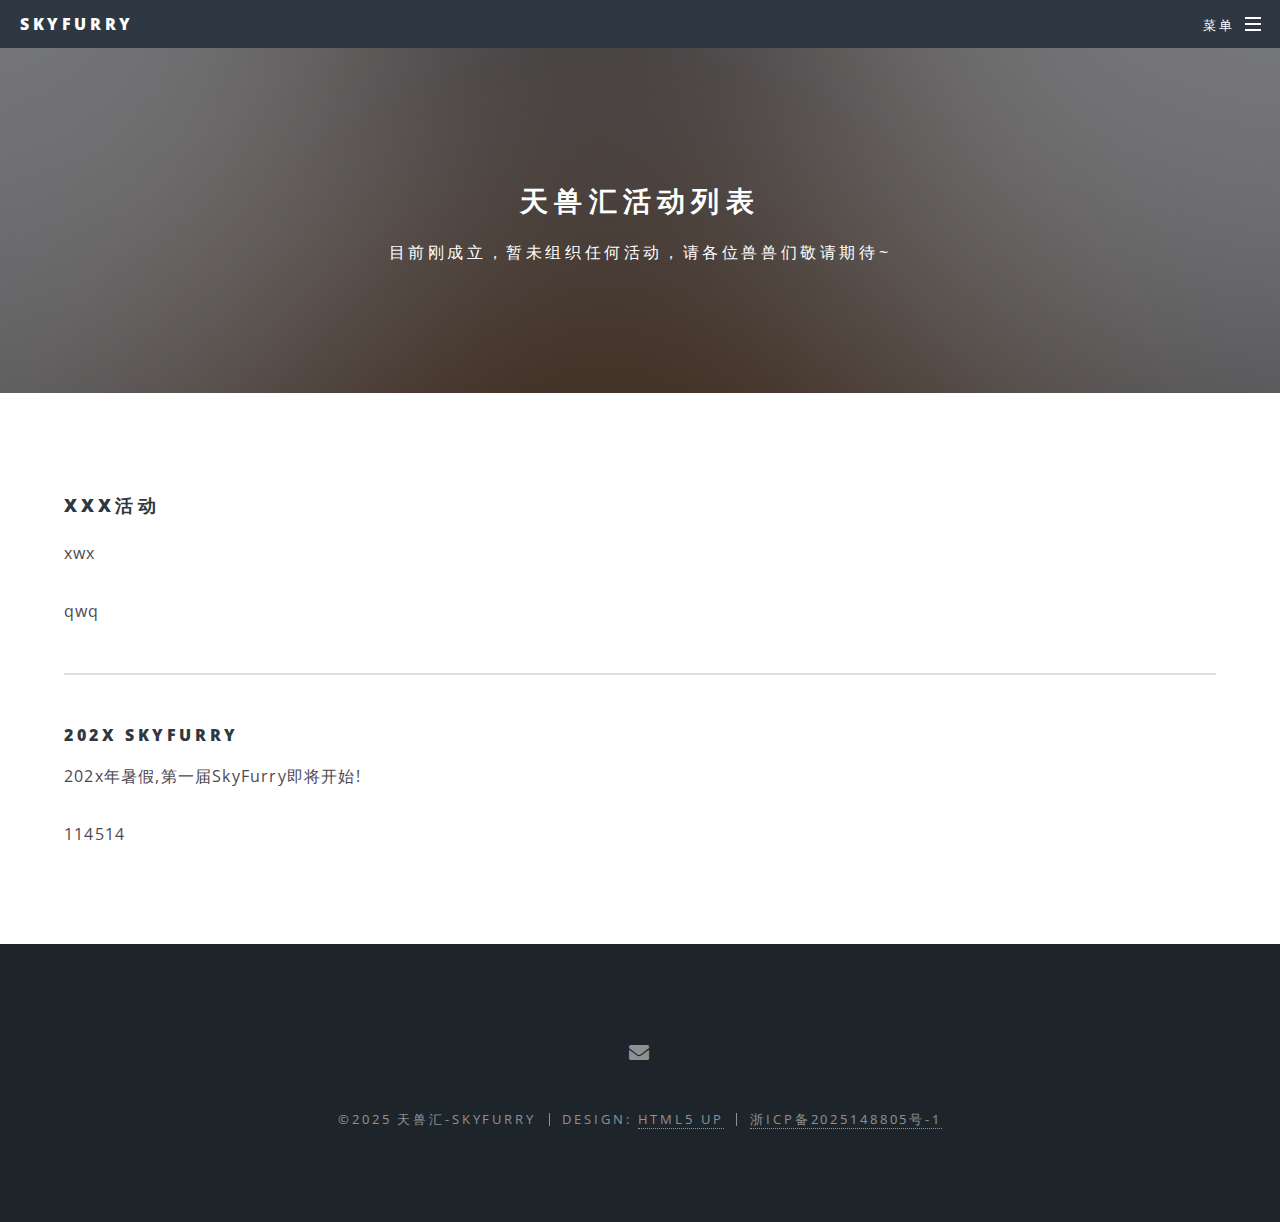
==== commit c9f1df22: "Update" ====
--- a/events.html
+++ b/events.html
@@ -19,7 +19,7 @@
 
 				<!-- Header -->
 					<header id="header">
-						<h1><a href="index.html">SkyFurry™</a></h1>
+						<h1><a href="index.html">SkyFurry</a></h1>
 						<nav id="nav">
 							<ul>
 								<li class="special">
@@ -53,8 +53,8 @@
 
 								<hr />
 
-								<h4>202x SkyFurry™</h4>
-								<p>202x年暑假,第一届SkyFurry™即将开售!</p>
+								<h4>202x SkyFurry</h4>
+								<p>202x年暑假,第一届SkyFurry即将开始!</p>
 
 								<p>114514</p>
 
@@ -68,7 +68,7 @@
 						<li><a href="mailto:tiking@skyfurry.cn" class="icon solid fa-envelope"><span class="label">Email</span></a></li>
 					</ul>
 					<ul class="copyright">
-						<li>&copy;2025 天兽汇-SkyFurry</li><li>Design: <a href="http://html5up.net">HTML5 UP</a></li>
+						<li>&copy;2025 天兽汇-SkyFurry</li><li>Design: <a href="http://html5up.net">HTML5 UP</a></li><li><a style="text-decoration: none;" href="https://beian.miit.gov.cn/" target="_blank">浙ICP备2025148805号-1</a></li>
 					</ul>
 				</footer>
 
